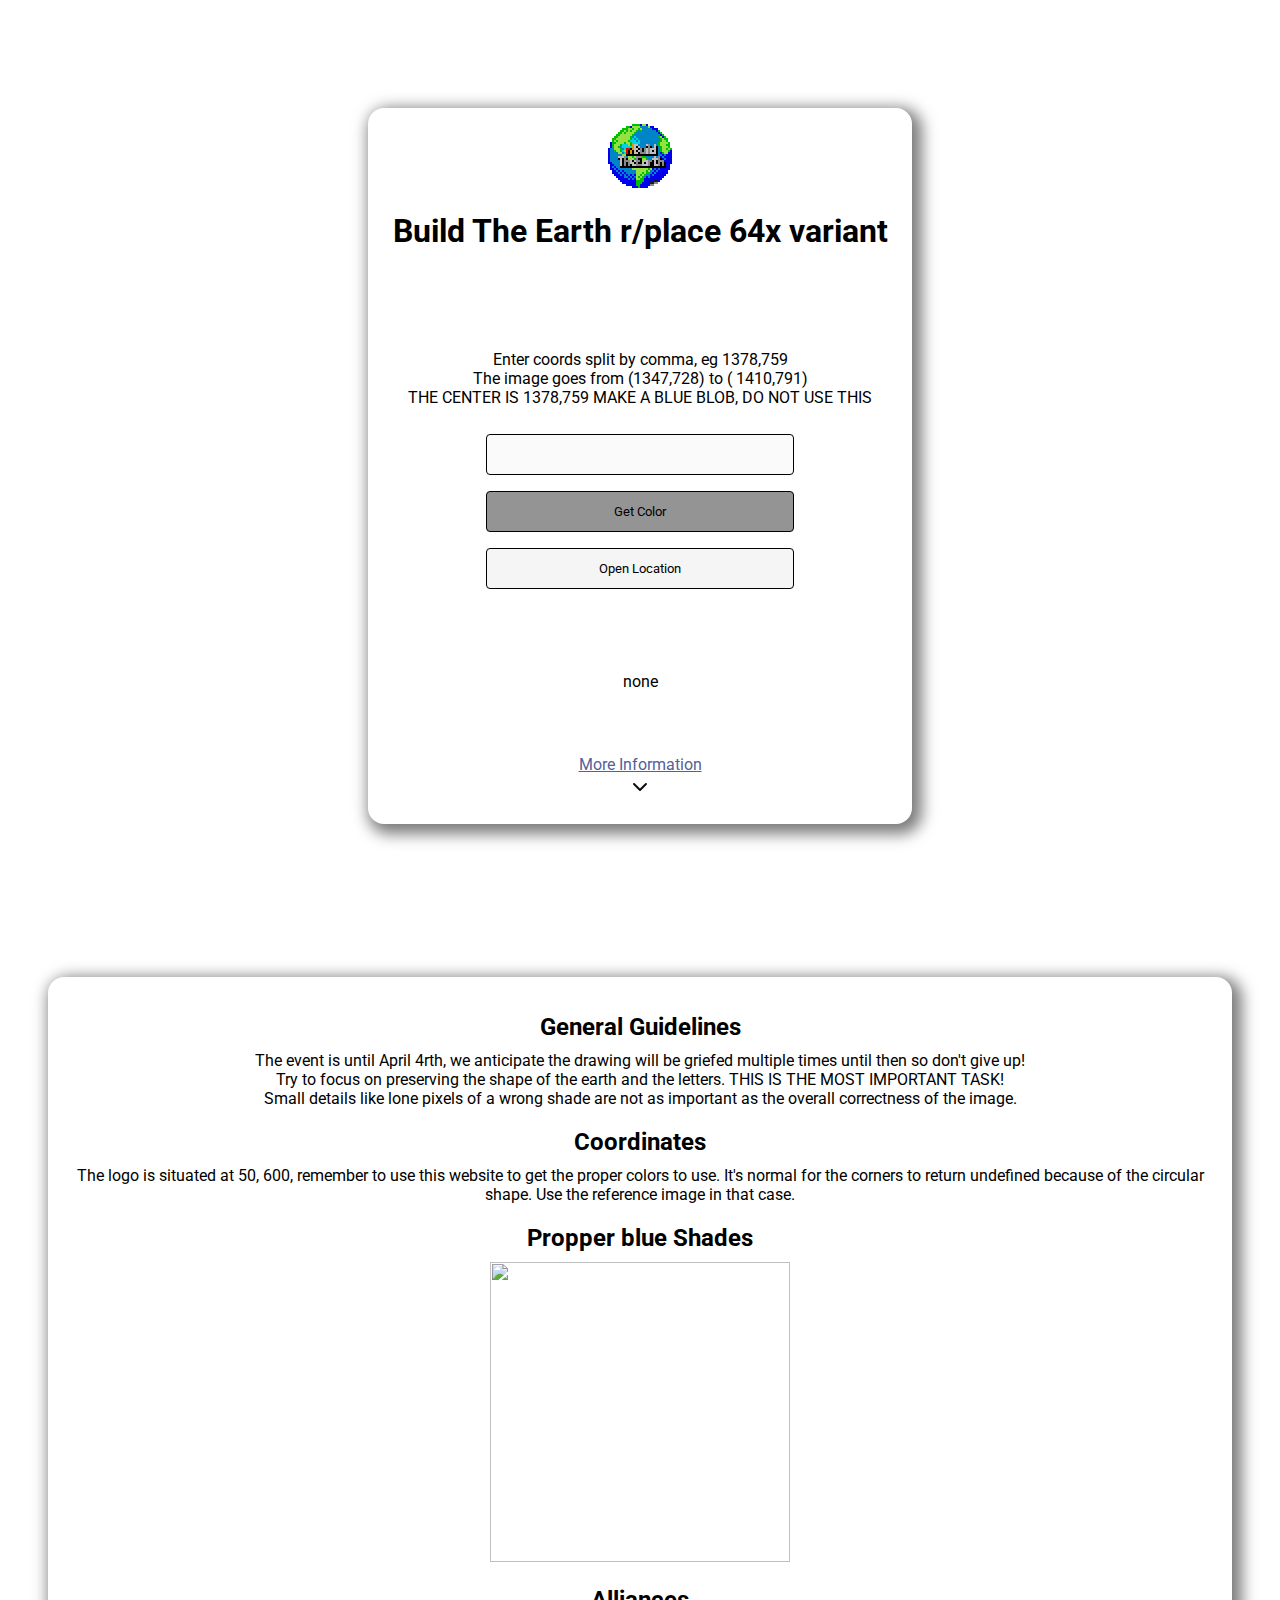
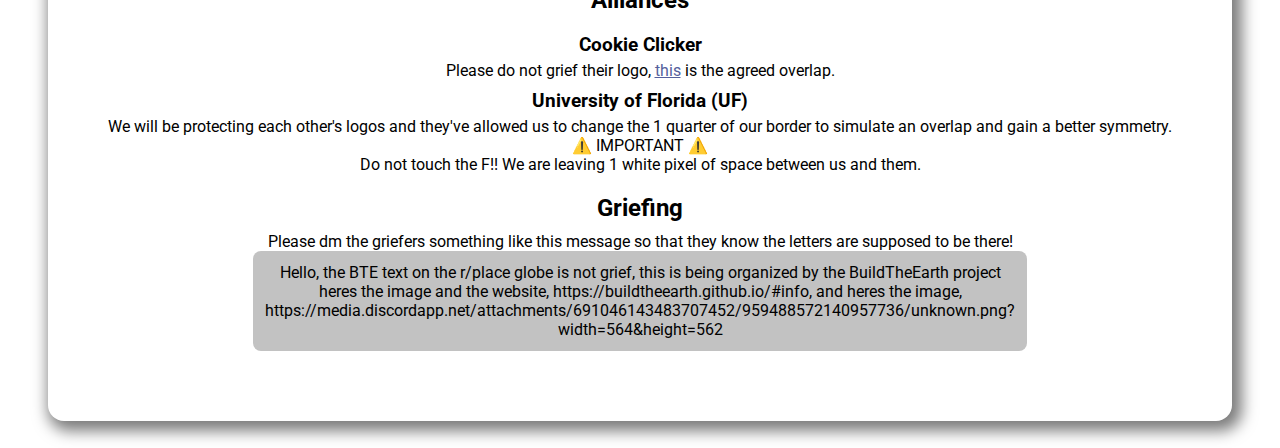
==== 64/index.html @ 1f3d62f8 "temp disable" ====
<!DOCTYPE html>
<html lang="en">
  <head>
    <link rel="preconnect" href="https://fonts.googleapis.com" />
    <link rel="preconnect" href="https://fonts.gstatic.com" crossorigin />
    <link
      href="https://fonts.googleapis.com/css2?family=Roboto:wght@500&display=swap"
      rel="stylesheet"
    />
    <meta name="viewport" content="width=device-width, initial-scale=1.0" />
    <link rel="icon" href="icon.png" />
    <link rel="stylesheet" href="style.css" />
    <script type="text/javascript" language="javascript" src="https://buildtheearth.github.io/64/json.js"></script>
    <meta property="og:type" content="website" />
    <meta property="og:url" content="https://metatags.io/" />
    <meta property="og:title" content="Build The Earth r/place" />
    <meta
      property="og:description"
      content="A tool to help find the right colors for the Build The Earth r/place art."
    />
    <meta
      property="og:image"
      content="https://buildtheearth.github.io/icon.png"
    />
    <meta property="twitter:card" content="summary_large_image" />
    <meta property="twitter:url" content="https://metatags.io/" />
    <meta property="twitter:title" content="Build The Earth r/place" />
    <meta
      property="twitter:description"
      content="A tool to help find the right colors for the Build The Earth r/place art."
    />
    <meta
      property="twitter:image"
      content="https://buildtheearth.github.io/icon.png"
    />
    <title>BTE r/place</title>
    <script>
      const checkSubmit = (e) => {
        if (e.keyCode == 13) {
          changeIt();
        }
      };
      document.addEventListener("keydown", checkSubmit);

      let jsonD;
      var x = 1378;
      var y = 759;
      const NAMES = {
        white: "#FFFFFF",
        darkgray: "#898D90",
        lightgray: "#D4D7D9",
        black: "#000000",
        lightpink: "#FF99AA",
        red: "#FF4500",
        orange: "#FFA800",
        brown: "#9C6926",
        yellow: "#FFD635",
        lightgreen: "#7EED56",
        green: "#00A368",
        cyan: "#51E9F4",
        blue: "#2450A4",
        grayblue: "#3690EA",
        pink: "#B44AC0",
        purple: "#811E9F",
      };
      function changeIt() {
        document.getElementById("body").style.backgroundColor = "#fff";
        document.getElementById("colorPreview").style.backgroundColor = "#fff";
        console.log(jsonData);
        x = document
          .getElementById("mytext")
          .value.replace("(", "")
          .replace(")", "")
          .replace(" ", "")
          .split(",")[0];
        y = document
          .getElementById("mytext")
          .value.replace("(", "")
          .replace(")", "")
          .replace(" ", "")
          .split(",")[1];
        jsonD = jsonData[`(${x}, ${y})`];

        const color = NAMES[jsonD];

        document.getElementById("p1").innerHTML =
          jsonD == "grayblue"
            ? "blue"
            : jsonD == "lightpink"
            ? "light pink"
            : jsonD == "lightgreen"
            ? "light green"
            : jsonD == "lightgray"
            ? "light gray"
            : jsonD == "white"
            ? "white"
            : jsonD == "darkgray"
            ? "dark gray"
            : jsonD == "black"
            ? "black"
            : jsonD == "red"
            ? "red"
            : jsonD == "orange"
            ? "orange"
            : jsonD == "brown"
            ? "brown"
            : jsonD == "yellow"
            ? "yellow"
            : jsonD == "green"
            ? "green"
            : jsonD == "cyan"
            ? "cyan"
            : jsonD == "blue"
            ? "dark blue"
            : jsonD == "pink"
            ? "pink"
            : jsonD == "purple"
            ? "purple"
            : jsonD == undefined
            ? "Invalid coords"
            : jsonD;

        document.getElementById("body").style.backgroundColor = color;
        document.getElementById("colorPreview").style.backgroundColor = color;
        console.log(`(${x}, ${y})`);
      }
      function openLoc() {
        window.open(`https://www.reddit.com/r/place/?cx=${x}&cy=${y}&px=8`);
      }
    </script>
  </head>
  <style></style>
  <body id="body">
    <div class="container">
      <div style="padding-bottom: 32px" id="box">
        <img src="../icon.png" id="logo" />
        <h1>Build The Earth r/place 64x variant</h1>
        <p id="p2">Enter coords split by comma, eg  1378,759</p>
        <p id="p3">The image goes from (1347,728) to (  1410,791)</p>
        <p id="p3">THE CENTER IS 1378,759 MAKE A BLUE BLOB, DO NOT USE THIS</p>
        <br /><input type="text" id="mytext" disabled="true" />
        <div id="createTextbox"></div>
        <input type="button" value="Get Color" onClick="changeIt()" />
        <input
          type="button"
          value="Open Location"
          onclick="openLoc()"
          id="b2"
        />
      </div>
      <div class="colorPreview" id="colorPreview"></div>
      <p style="padding-top: 8px" id="p1">none</p>
      <div id="p4">
        <p><a href="#info">More Information</a></p>
        <svg
          fill="none"
          viewBox="0 0 24 24"
          height="24"
          width="24"
          xmlns="http://www.w3.org/2000/svg"
        >
          <path
            xmlns="http://www.w3.org/2000/svg"
            d="M5.29289 9.29289C5.68342 8.90237 6.31658 8.90237 6.70711 9.29289L12 14.5858L17.2929 9.29289C17.6834 8.90237 18.3166 8.90237 18.7071 9.29289C19.0976 9.68342 19.0976 10.3166 18.7071 10.7071L12.7071 16.7071C12.3166 17.0976 11.6834 17.0976 11.2929 16.7071L5.29289 10.7071C4.90237 10.3166 4.90237 9.68342 5.29289 9.29289Z"
            fill="#0D0D0D"
          ></path>
        </svg>
      </div>
    </div>
    <div class="info" id="info">
      <h2>General Guidelines</h2>
      <p>
        The event is until April 4rth, we anticipate the drawing will be griefed
        multiple times until then so don't give up! <br />Try to focus on
        preserving the shape of the earth and the letters. THIS IS THE MOST
        IMPORTANT TASK!<br />
        Small details like lone pixels of a wrong shade are not as important as
        the overall correctness of the image.
      </p>
      <h2>Coordinates</h2>
      <p>
        The logo is situated at 50, 600, remember to use this website to get the
        proper colors to use. It's normal for the corners to return undefined
        because of the circular shape. Use the reference image in that case.
      </p>
      <h2>Propper blue Shades</h2>
      <img
        src="https://cdn.discordapp.com/attachments/959528192312504340/959528975288377414/unknown.png"
        width="300px"
        height="300px"
      />
      <h2>Alliances</h2>
      <h3>Cookie Clicker</h3>
      <p>
        Please do not grief their logo,
        <a
          href="https://docs.google.com/spreadsheets/d/1dfUa9CngHIcnpg4pTPBmyakPTGUVhIybiiu-ECAD65w/edit#gid=0"
          >this</a
        >
        is the agreed overlap.
      </p>
      <h3>University of Florida (UF)</h3>
      <p>
        We will be protecting each other's logos and they've allowed us to
        change the 1 quarter of our border to simulate an overlap and gain a
        better symmetry. <br />⚠️ IMPORTANT ⚠️<br />Do not touch the F!! We are
        leaving 1 white pixel of space between us and them.
      </p>
      <h2>Griefing</h2>
      <p>Please dm the griefers something like this message so that they know the letters are supposed to be there!</p>
      <p style="background-color:rgb(194, 194, 194);border-radius: 8px;padding:12px;width:min-content;margin:auto;">
        Hello, the BTE text on the r/place globe is not grief, this is being
        organized by the BuildTheEarth project heres the image and the website,
        https://buildtheearth.github.io/#info, and heres the image,
        https://media.discordapp.net/attachments/691046143483707452/959488572140957736/unknown.png?width=564&height=562
      </p>
    </div>
  </body>
</html>
---- 64/style.css ----
* {
    font-family: "Roboto", sans-serif;
    padding: 0;
    margin: 0;
    text-align: center;
    scroll-behavior: smooth;
}
html,
body {
    width: 100vw;
    overflow-x: hidden;
    overflow-y: scroll;
}
#logo {
    width: 64px;
    height: 64px;
    margin: auto;
    padding-bottom: 20px;
}
h1 {
    padding-bottom: 100px;
}
h2 {
    padding-bottom: 10px;
    padding-top: 20px;
}
h3 {
    padding-bottom: 5px;
    padding-top: 10px;
}
input,
button {
    width: 60%;
    padding: 12px 20px;
    margin: 8px 0;
    display: inline-block;
    border: 1px solid rgb(0, 0, 0);
    -webkit-border-radius: none;
    border-radius: 4px;
    box-sizing: border-box;
    -webkit-appearance: none;
}

input[type="button"] {
    background-color: rgb(148, 148, 148);
}
input[type="button"]:hover {
    width: 61%;
}
.container {
    background-color: white;
    border-radius: 16px;
    padding: 16px;
    display: inline-block;
    -webkit-box-shadow: 5px 5px 15px 5px rgba(0, 0, 0, 0.52);
    box-shadow: 5px 5px 15px 5px rgba(0, 0, 0, 0.52);
    height: 76vh;
    width: 40vw;
    margin: 12vh auto 12vh auto;
}
.colorPreview {
    height: 35px;
    width: 45px;
    margin: auto;
    background-color: #fff;
    border-radius: 3px;
}
a {
    text-decoration: underline;
    cursor: pointer;
    color: rgb(84, 95, 156);
}
#b2 {
    background-color: rgb(245, 245, 245);
}
#p4 {
    margin-top: 64px;
}

.info {
    background-color: white;
    border-radius: 16px;
    padding: 16px;
    display: inline-block;
    -webkit-box-shadow: 5px 5px 15px 5px rgba(0, 0, 0, 0.52);
    box-shadow: 5px 5px 15px 5px rgba(0, 0, 0, 0.52);
    width: 90vw;
    margin: 5vh auto 3vh auto;
    padding-bottom: 70px;
}

@media screen and (max-width: 830px) {
    .container {
        width: 70vw;
    }
    h1 {
        padding-bottom: 60px;
    }
}
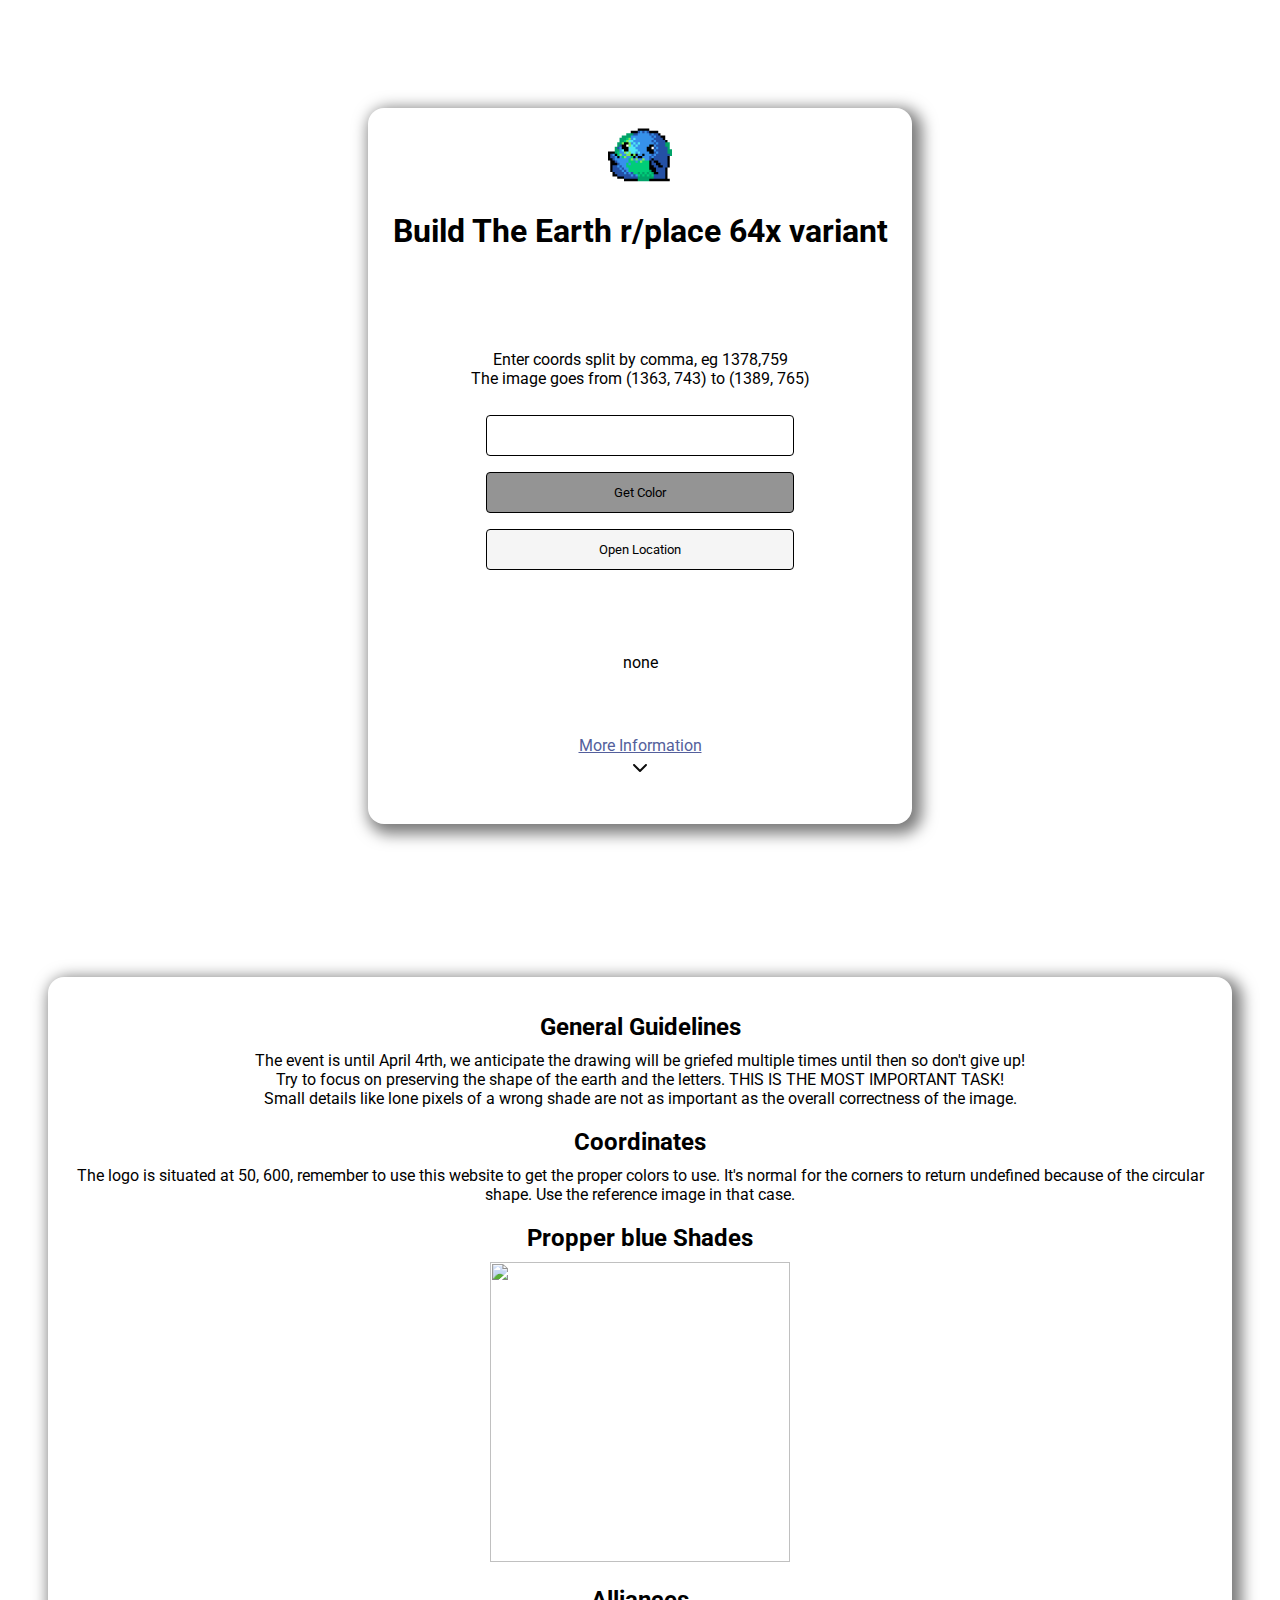
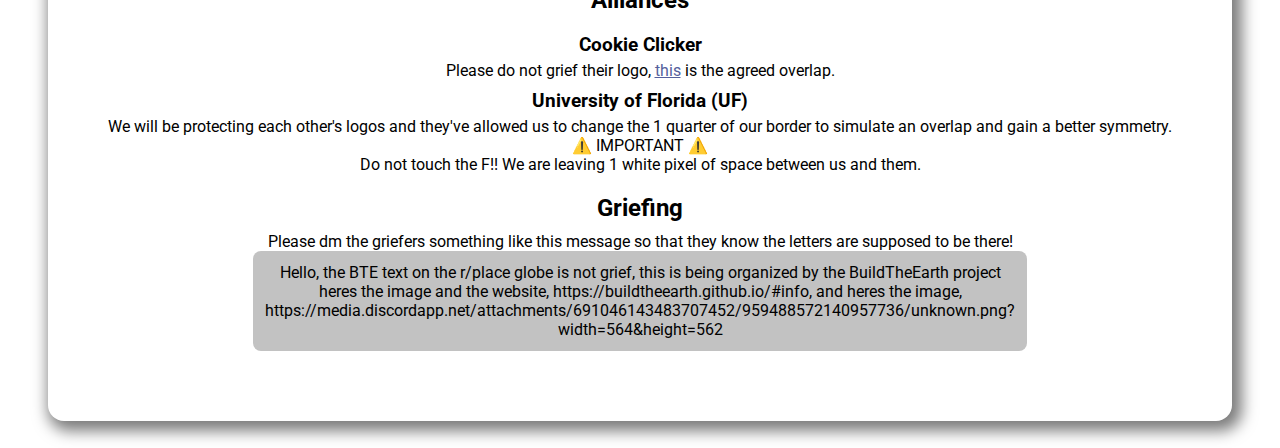
==== commit a144ca88: "go brr" ====
--- a/64/index.html
+++ b/64/index.html
@@ -8,9 +8,9 @@
       rel="stylesheet"
     />
     <meta name="viewport" content="width=device-width, initial-scale=1.0" />
-    <link rel="icon" href="icon.png" />
+    <link rel="icon" href="https://buildtheearth.github.io/64/icon.png" />
     <link rel="stylesheet" href="style.css" />
-    <script type="text/javascript" language="javascript" src="https://buildtheearth.github.io/64/json.js"></script>
+    <script type="text/javascript" language="javascript" src="json.js"></script>
     <meta property="og:type" content="website" />
     <meta property="og:url" content="https://metatags.io/" />
     <meta property="og:title" content="Build The Earth r/place" />
@@ -20,7 +20,7 @@
     />
     <meta
       property="og:image"
-      content="https://buildtheearth.github.io/icon.png"
+      content="https://buildtheearth.github.io/64/icon.png"
     />
     <meta property="twitter:card" content="summary_large_image" />
     <meta property="twitter:url" content="https://metatags.io/" />
@@ -31,7 +31,7 @@
     />
     <meta
       property="twitter:image"
-      content="https://buildtheearth.github.io/icon.png"
+      content="https://buildtheearth.github.io/64/icon.png"
     />
     <title>BTE r/place</title>
     <script>
@@ -43,8 +43,8 @@
       document.addEventListener("keydown", checkSubmit);
 
       let jsonD;
-      var x = 1378;
-      var y = 759;
+      var x = 50;
+      var y = 600;
       const NAMES = {
         white: "#FFFFFF",
         darkgray: "#898D90",
@@ -62,6 +62,8 @@
         grayblue: "#3690EA",
         pink: "#B44AC0",
         purple: "#811E9F",
+        darkgreen: "#00a368",
+        darkblue: "#2450a5"
       };
       function changeIt() {
         document.getElementById("body").style.backgroundColor = "#fff";
@@ -85,7 +87,7 @@
 
         document.getElementById("p1").innerHTML =
           jsonD == "grayblue"
-            ? "blue"
+            ? "light blue"
             : jsonD == "lightpink"
             ? "light pink"
             : jsonD == "lightgreen"
@@ -108,9 +110,13 @@
             ? "yellow"
             : jsonD == "green"
             ? "green"
+            : jsonD == "darkgreen"
+            ? "dark green"
             : jsonD == "cyan"
             ? "cyan"
             : jsonD == "blue"
+            ? "blue"
+            : jsonD == "darkblue"
             ? "dark blue"
             : jsonD == "pink"
             ? "pink"
@@ -133,12 +139,11 @@
   <body id="body">
     <div class="container">
       <div style="padding-bottom: 32px" id="box">
-        <img src="../icon.png" id="logo" />
+        <img src="icon.png" id="logo" />
         <h1>Build The Earth r/place 64x variant</h1>
-        <p id="p2">Enter coords split by comma, eg  1378,759</p>
-        <p id="p3">The image goes from (1347,728) to (  1410,791)</p>
-        <p id="p3">THE CENTER IS 1378,759 MAKE A BLUE BLOB, DO NOT USE THIS</p>
-        <br /><input type="text" id="mytext" disabled="true" />
+        <p id="p2">Enter coords split by comma, eg 1378,759</p>
+        <p id="p3">The image goes from (1363, 743) to (1389, 765)</p>
+        <br /><input type="text" id="mytext" />
         <div id="createTextbox"></div>
         <input type="button" value="Get Color" onClick="changeIt()" />
         <input
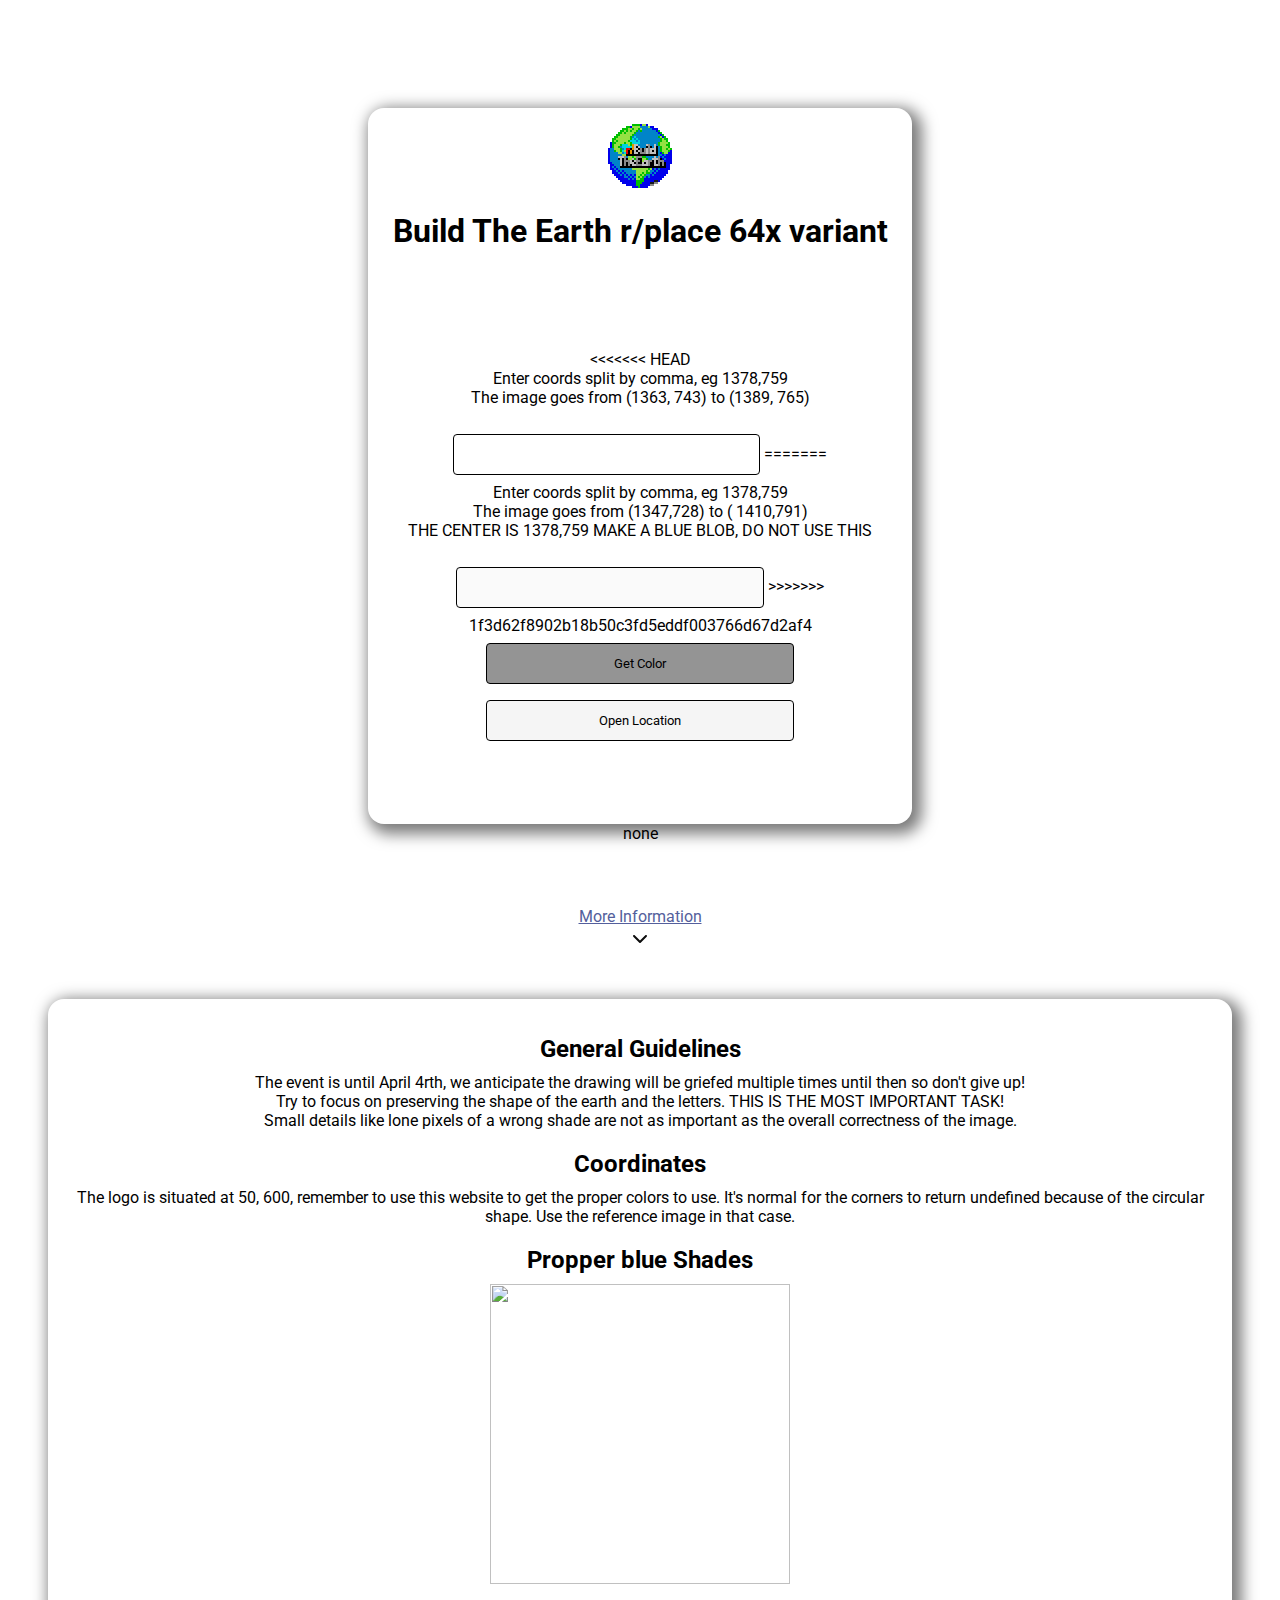
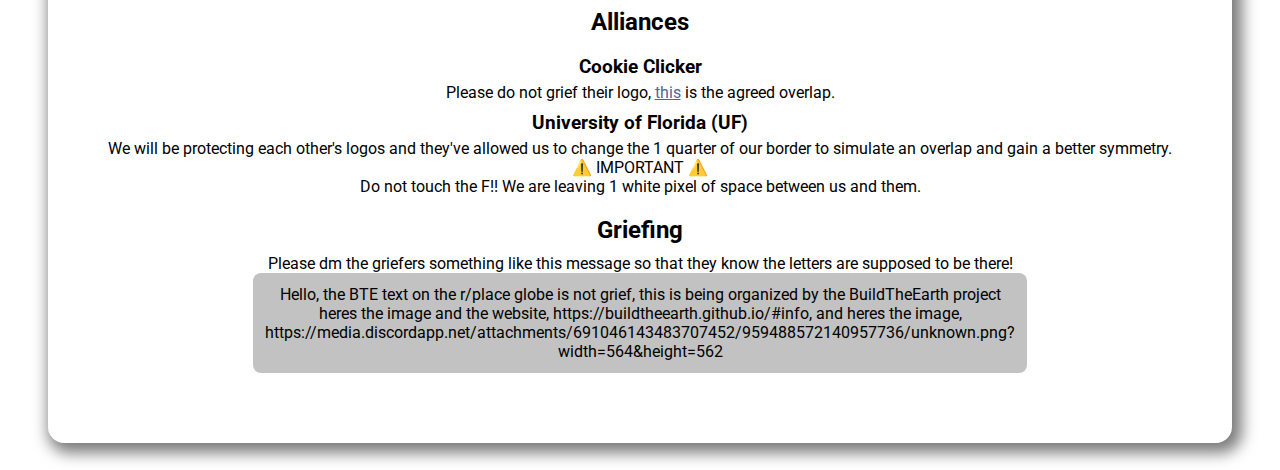
==== commit 02933ef2: "yeee" ====
--- a/64/index.html
+++ b/64/index.html
@@ -10,7 +10,7 @@
     <meta name="viewport" content="width=device-width, initial-scale=1.0" />
     <link rel="icon" href="https://buildtheearth.github.io/64/icon.png" />
     <link rel="stylesheet" href="style.css" />
-    <script type="text/javascript" language="javascript" src="json.js"></script>
+    <script type="text/javascript" language="javascript" src="https://buildtheearth.github.io/64/json.js"></script>
     <meta property="og:type" content="website" />
     <meta property="og:url" content="https://metatags.io/" />
     <meta property="og:title" content="Build The Earth r/place" />
@@ -43,8 +43,8 @@
       document.addEventListener("keydown", checkSubmit);
 
       let jsonD;
-      var x = 50;
-      var y = 600;
+      var x = 1378;
+      var y = 759;
       const NAMES = {
         white: "#FFFFFF",
         darkgray: "#898D90",
@@ -139,11 +139,18 @@
   <body id="body">
     <div class="container">
       <div style="padding-bottom: 32px" id="box">
-        <img src="icon.png" id="logo" />
+        <img src="../icon.png" id="logo" />
         <h1>Build The Earth r/place 64x variant</h1>
+<<<<<<< HEAD
         <p id="p2">Enter coords split by comma, eg 1378,759</p>
         <p id="p3">The image goes from (1363, 743) to (1389, 765)</p>
         <br /><input type="text" id="mytext" />
+=======
+        <p id="p2">Enter coords split by comma, eg  1378,759</p>
+        <p id="p3">The image goes from (1347,728) to (  1410,791)</p>
+        <p id="p3">THE CENTER IS 1378,759 MAKE A BLUE BLOB, DO NOT USE THIS</p>
+        <br /><input type="text" id="mytext" disabled="true" />
+>>>>>>> 1f3d62f8902b18b50c3fd5eddf003766d67d2af4
         <div id="createTextbox"></div>
         <input type="button" value="Get Color" onClick="changeIt()" />
         <input
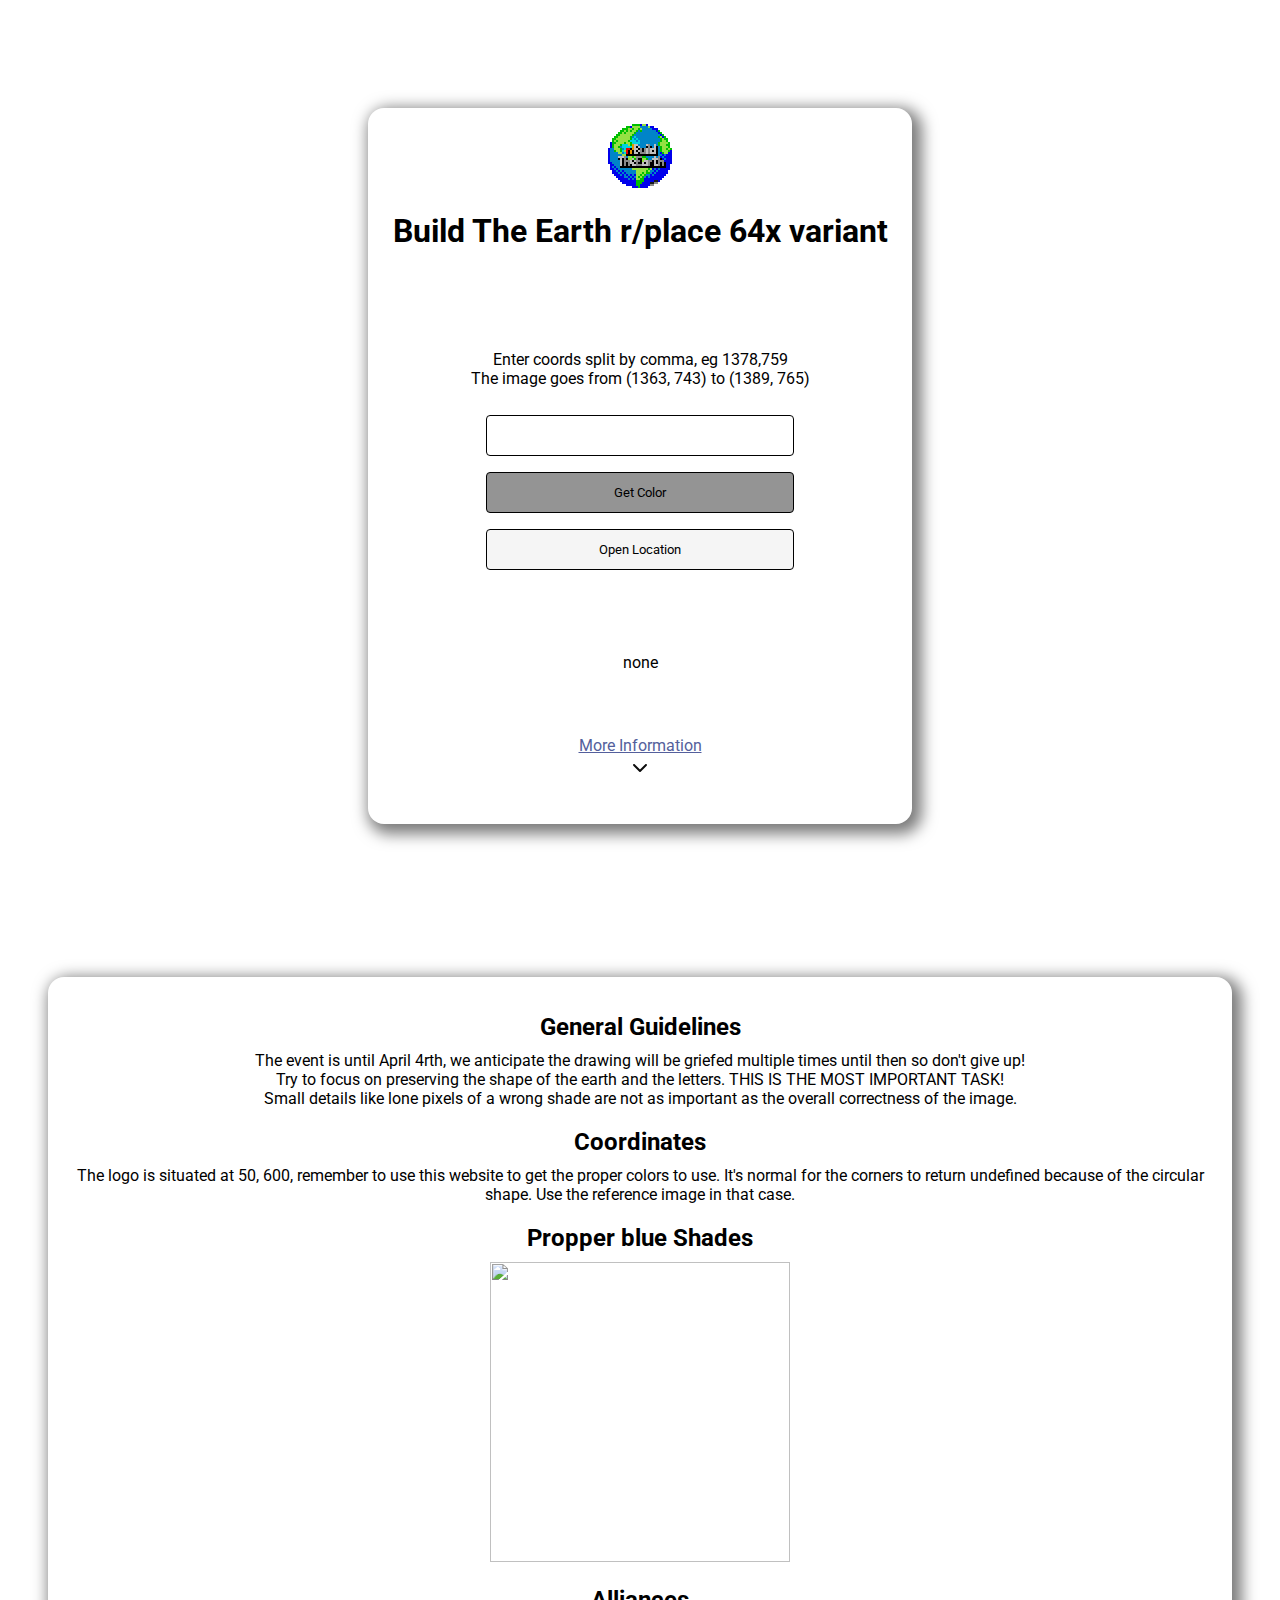
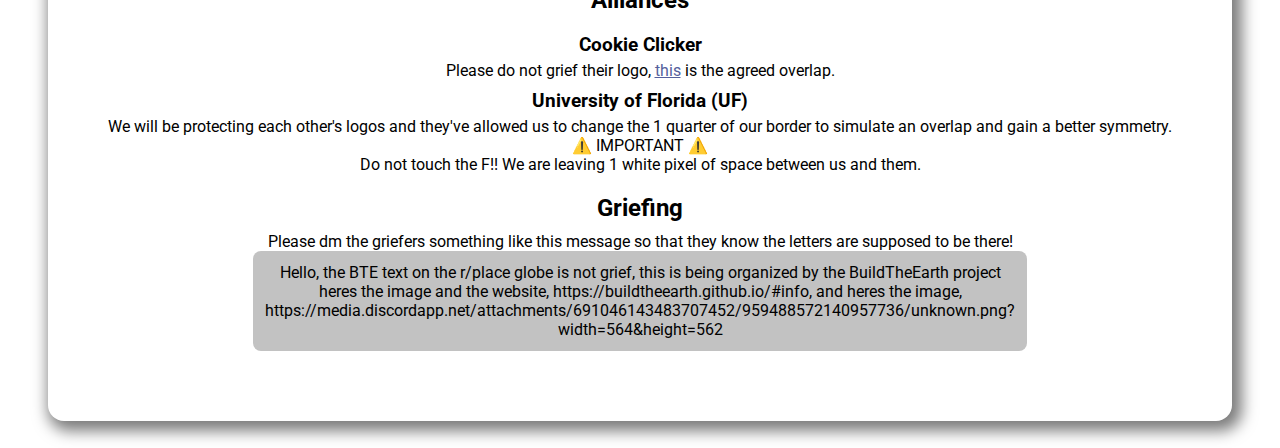
==== commit 966cc483: "merge conflict" ====
--- a/64/index.html
+++ b/64/index.html
@@ -141,16 +141,9 @@
       <div style="padding-bottom: 32px" id="box">
         <img src="../icon.png" id="logo" />
         <h1>Build The Earth r/place 64x variant</h1>
-<<<<<<< HEAD
         <p id="p2">Enter coords split by comma, eg 1378,759</p>
         <p id="p3">The image goes from (1363, 743) to (1389, 765)</p>
         <br /><input type="text" id="mytext" />
-=======
-        <p id="p2">Enter coords split by comma, eg  1378,759</p>
-        <p id="p3">The image goes from (1347,728) to (  1410,791)</p>
-        <p id="p3">THE CENTER IS 1378,759 MAKE A BLUE BLOB, DO NOT USE THIS</p>
-        <br /><input type="text" id="mytext" disabled="true" />
->>>>>>> 1f3d62f8902b18b50c3fd5eddf003766d67d2af4
         <div id="createTextbox"></div>
         <input type="button" value="Get Color" onClick="changeIt()" />
         <input
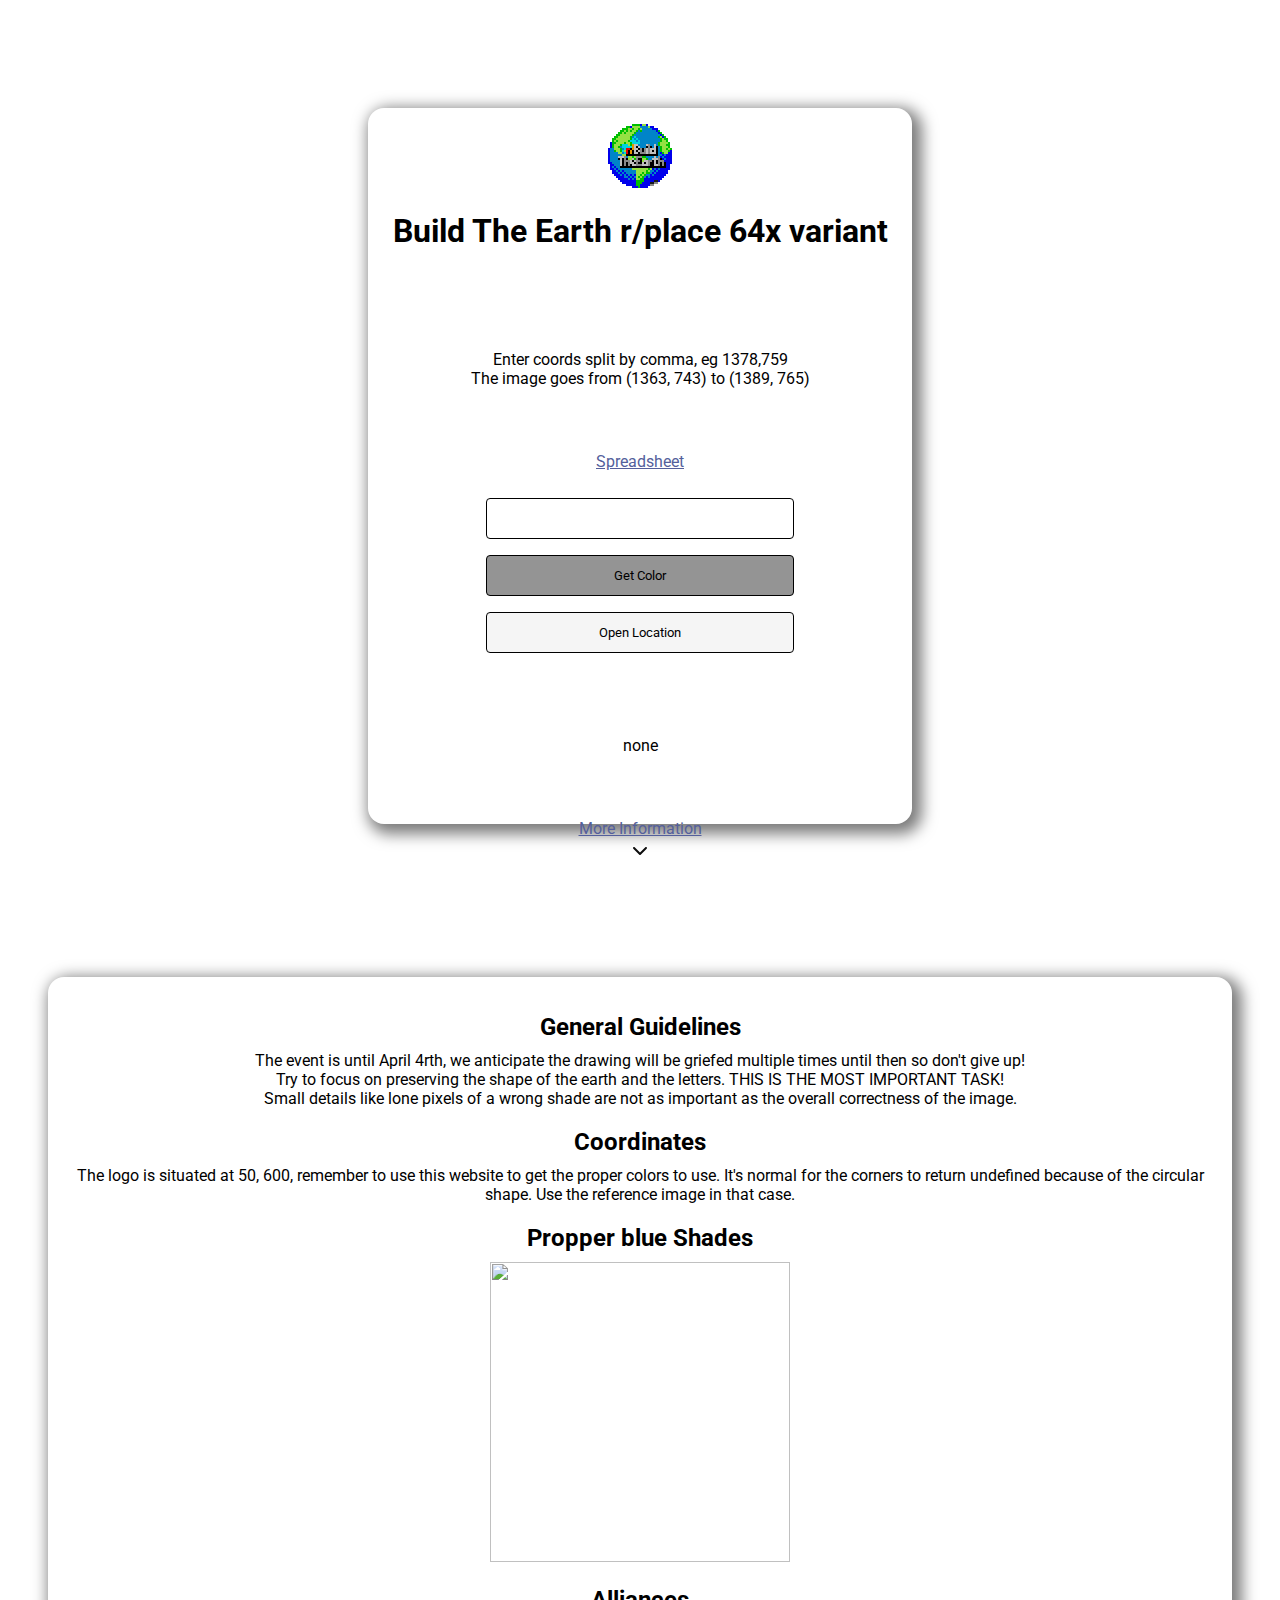
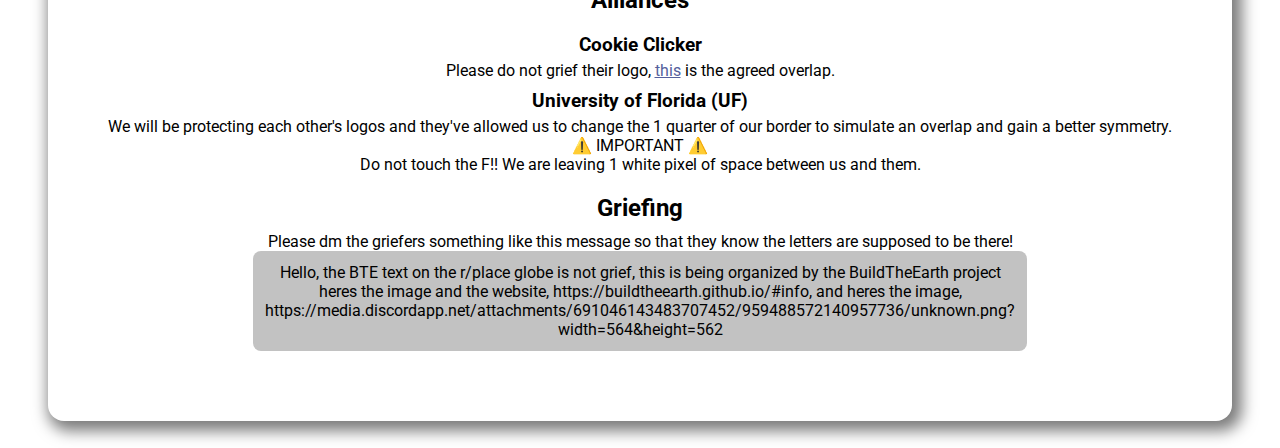
==== commit 999c15fe: "yeee" ====
--- a/64/index.html
+++ b/64/index.html
@@ -143,6 +143,7 @@
         <h1>Build The Earth r/place 64x variant</h1>
         <p id="p2">Enter coords split by comma, eg 1378,759</p>
         <p id="p3">The image goes from (1363, 743) to (1389, 765)</p>
+        <p id="p4"><a href="https://docs.google.com/spreadsheets/d/1ugCg3M4So_a-qSQyJlaDRC99NBGgjjZ1jdr3oJlJlB8/edit#gid=1788775011">Spreadsheet</a></p>
         <br /><input type="text" id="mytext" />
         <div id="createTextbox"></div>
         <input type="button" value="Get Color" onClick="changeIt()" />
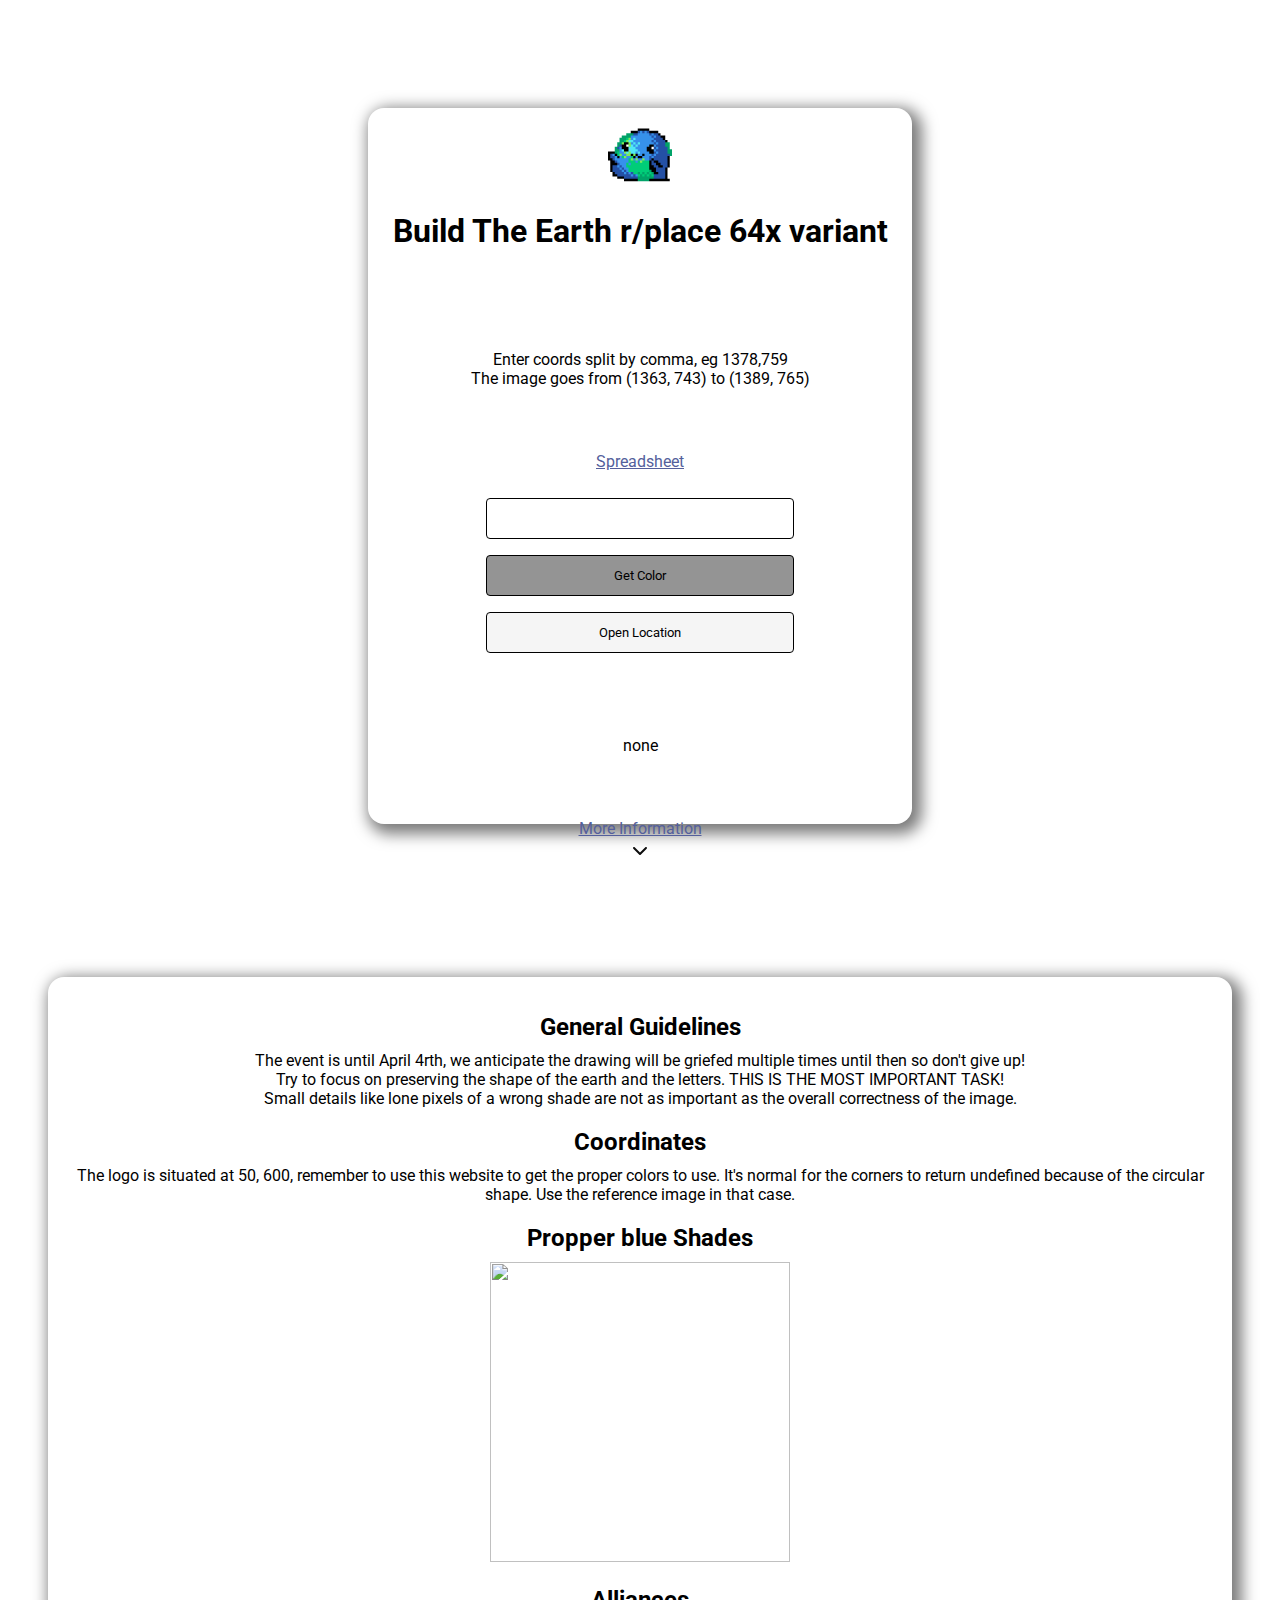
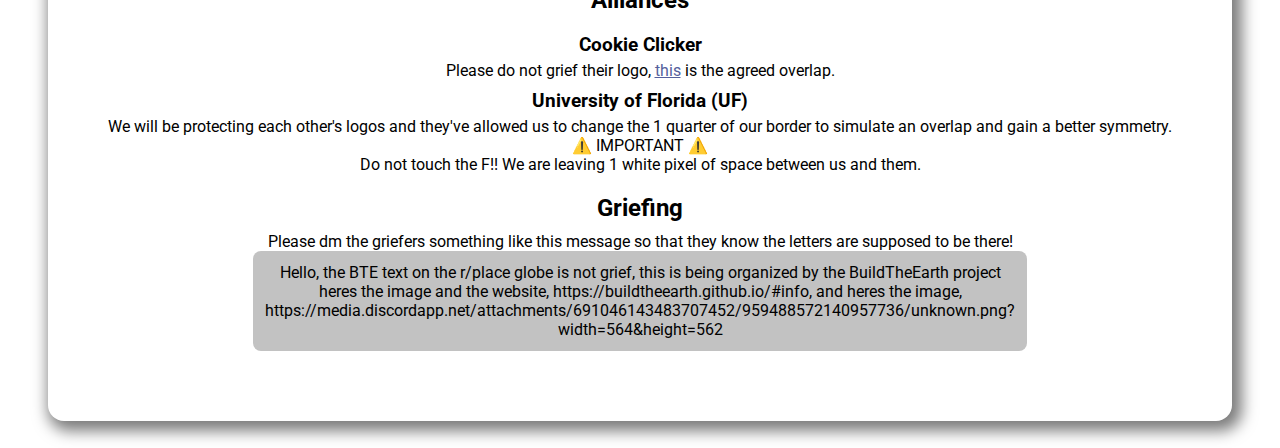
==== commit 11718a87: "e" ====
--- a/64/index.html
+++ b/64/index.html
@@ -139,7 +139,7 @@
   <body id="body">
     <div class="container">
       <div style="padding-bottom: 32px" id="box">
-        <img src="../icon.png" id="logo" />
+        <img src="https://buildtheearth.github.io/64/icon.png" id="logo" />
         <h1>Build The Earth r/place 64x variant</h1>
         <p id="p2">Enter coords split by comma, eg 1378,759</p>
         <p id="p3">The image goes from (1363, 743) to (1389, 765)</p>
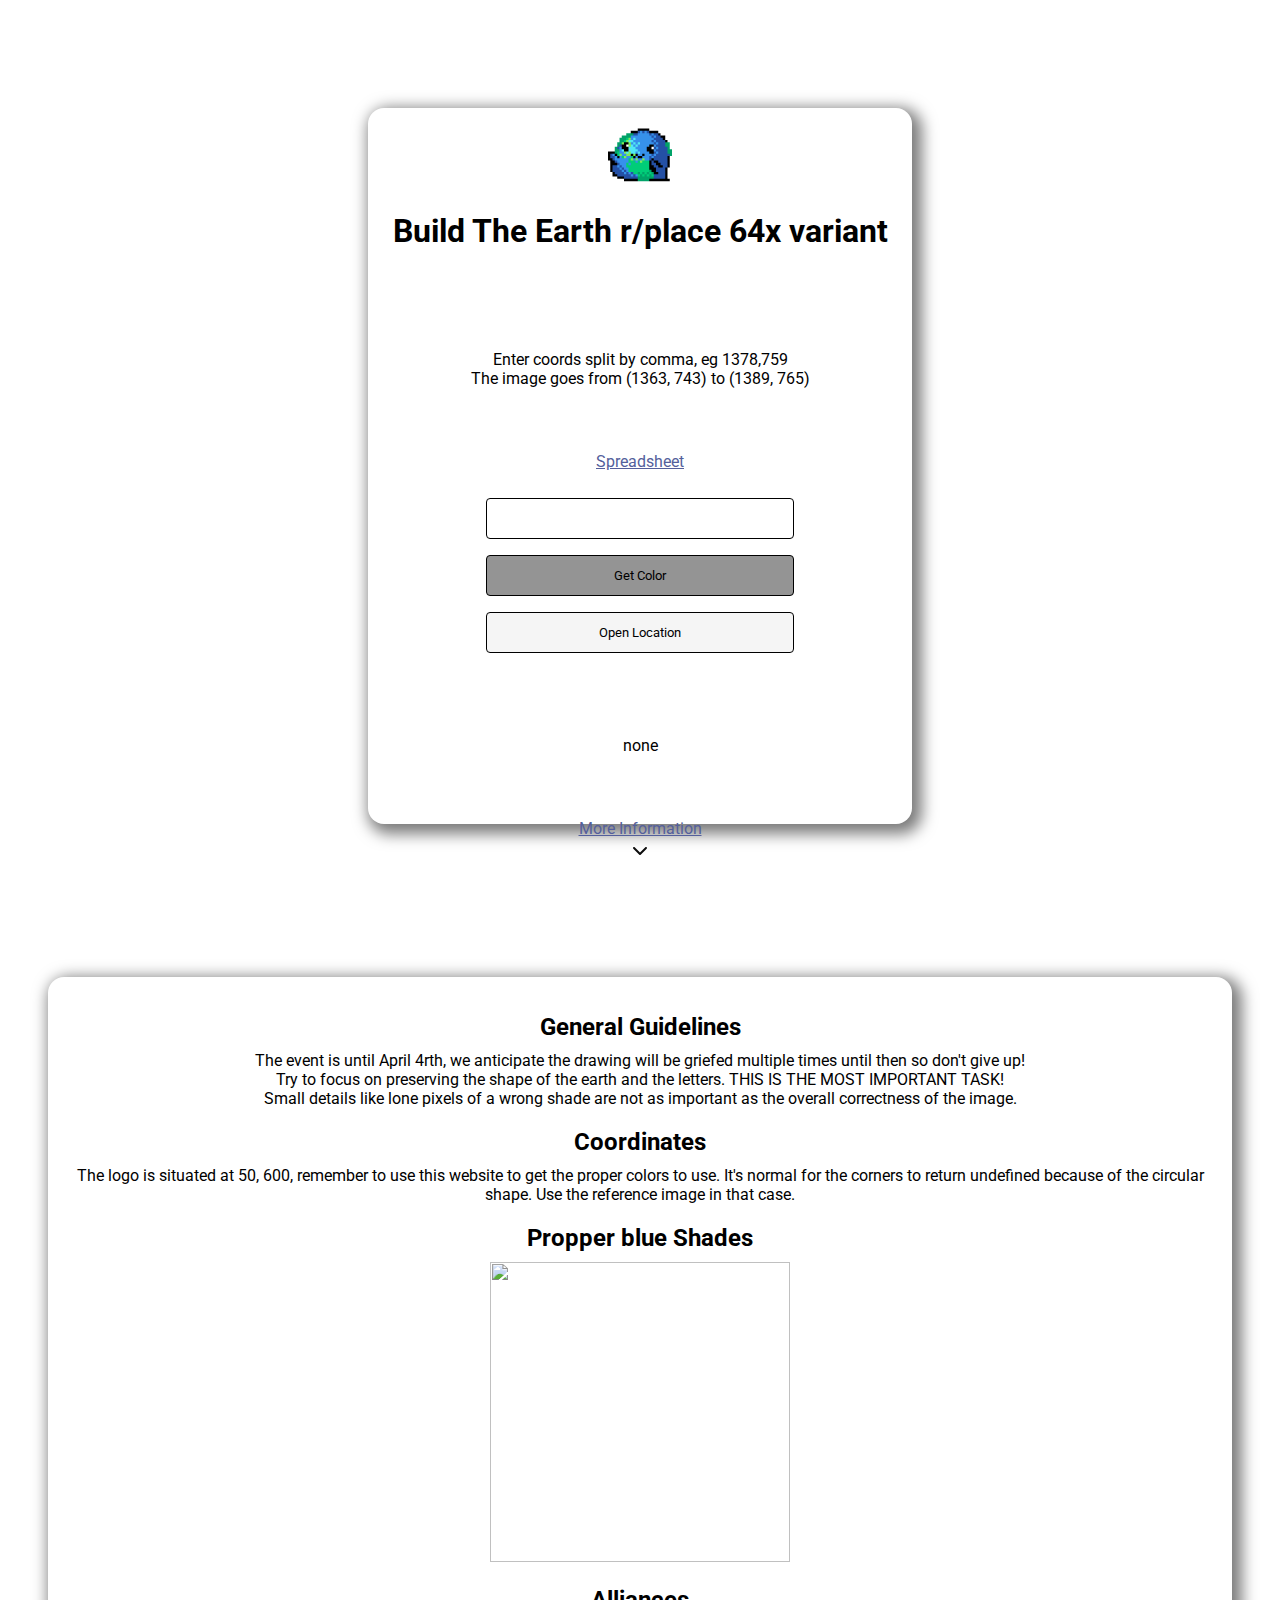
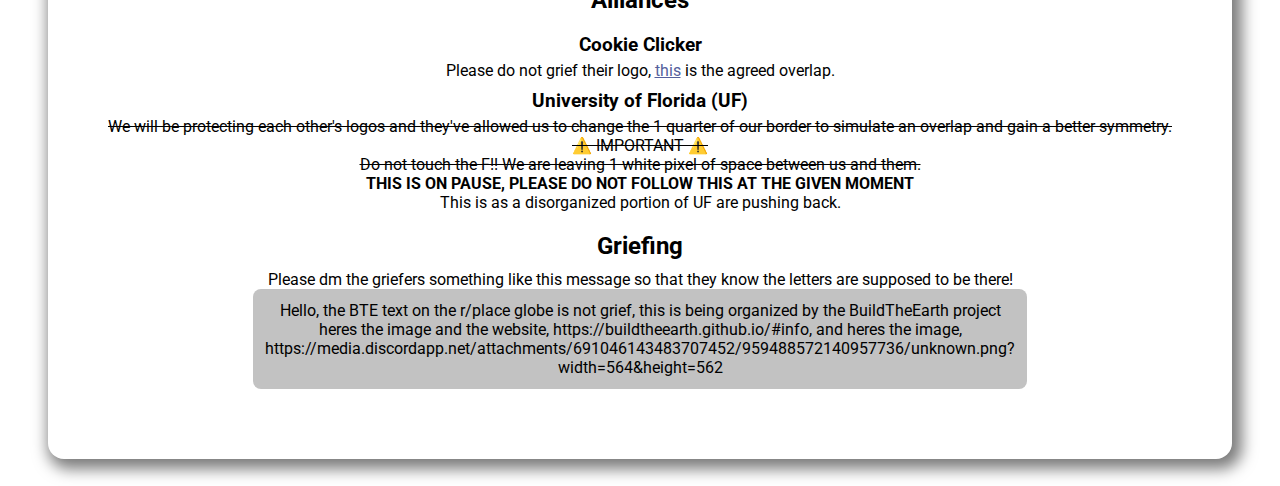
==== commit 3eb56e23: "Updated UF Alliance" ====
--- a/64/index.html
+++ b/64/index.html
@@ -207,10 +207,17 @@
       </p>
       <h3>University of Florida (UF)</h3>
       <p>
-        We will be protecting each other's logos and they've allowed us to
-        change the 1 quarter of our border to simulate an overlap and gain a
-        better symmetry. <br />⚠️ IMPORTANT ⚠️<br />Do not touch the F!! We are
-        leaving 1 white pixel of space between us and them.
+        <s>
+          We will be protecting each other's logos and they've allowed us to
+          change the 1 quarter of our border to simulate an overlap and gain a
+          better symmetry. <br />⚠️ IMPORTANT ⚠️<br />Do not touch the F!! We
+          are leaving 1 white pixel of space between us and them.
+        </s>
+      </p>
+      <p>
+        <b>THIS IS ON PAUSE, PLEASE DO NOT FOLLOW THIS AT THE GIVEN MOMENT</b
+        ><br />
+        This is as a disorganized portion of UF are pushing back.
       </p>
       <h2>Griefing</h2>
       <p>Please dm the griefers something like this message so that they know the letters are supposed to be there!</p>
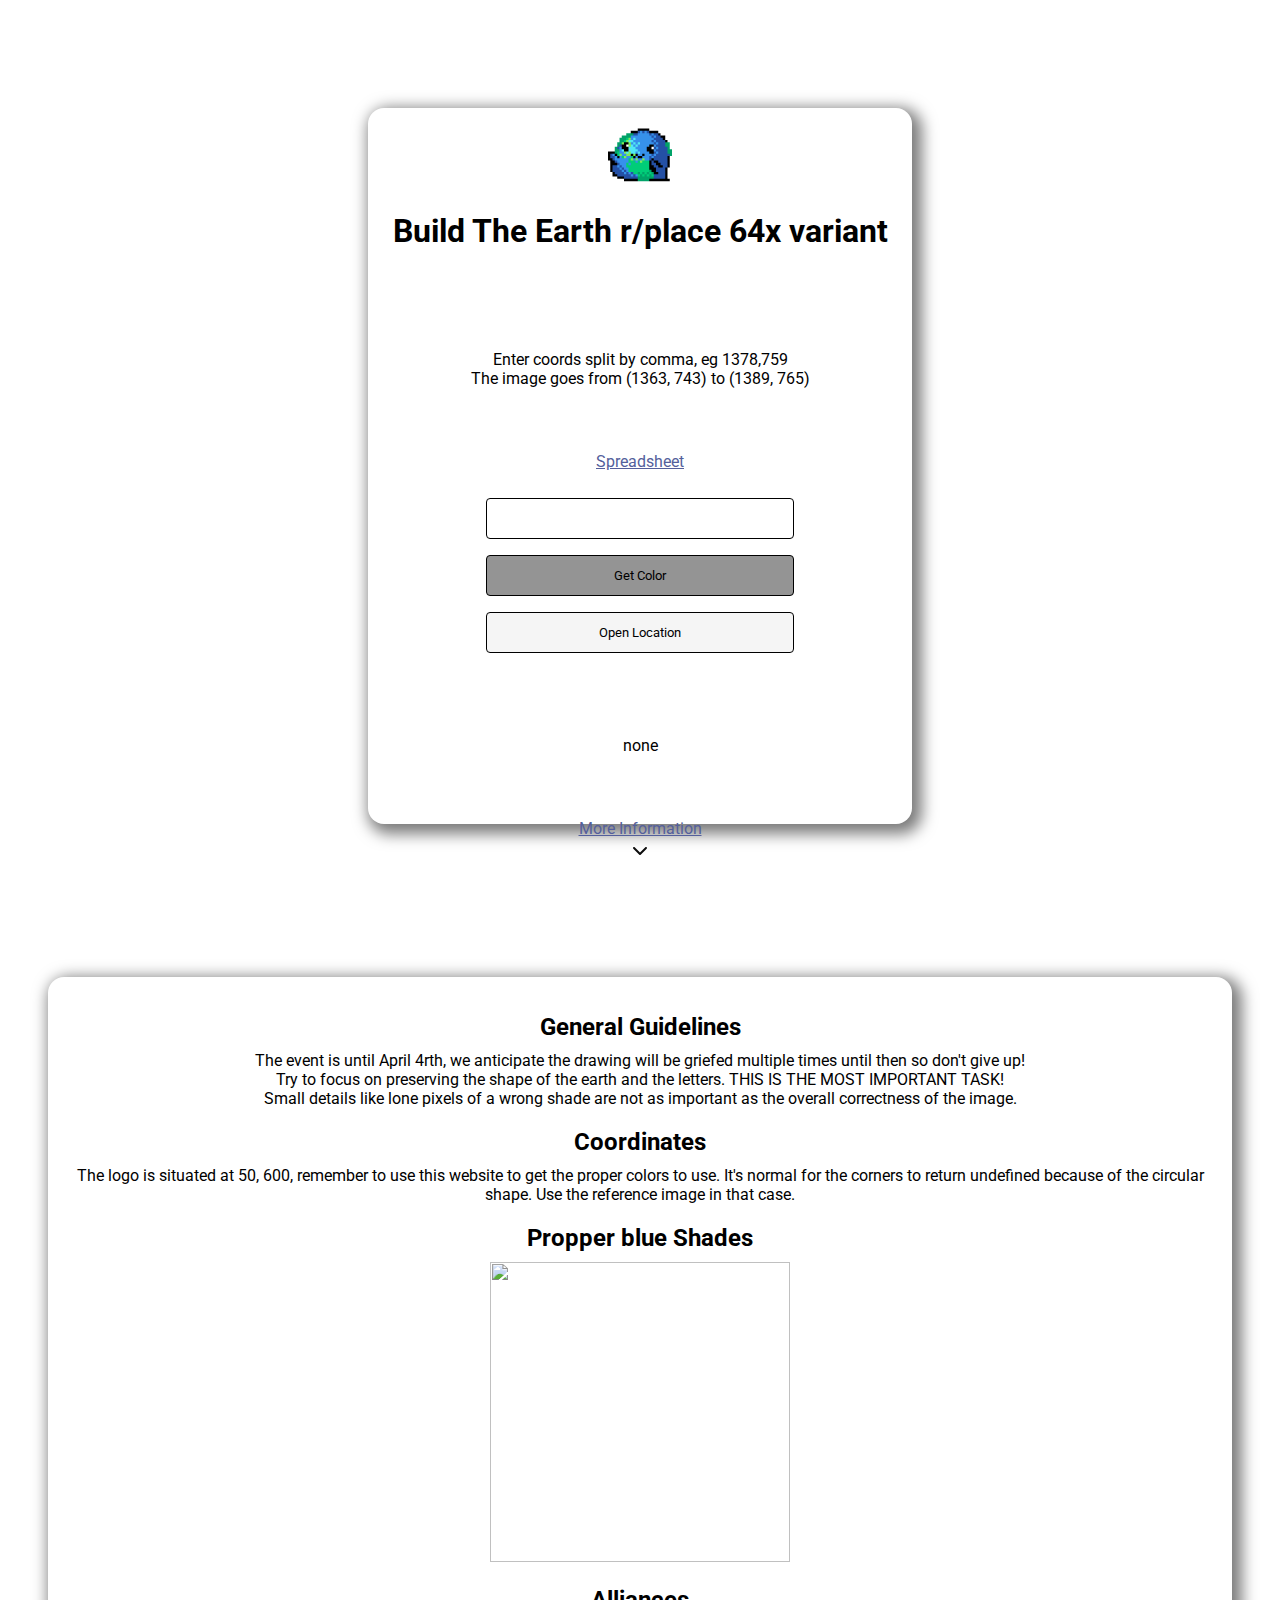
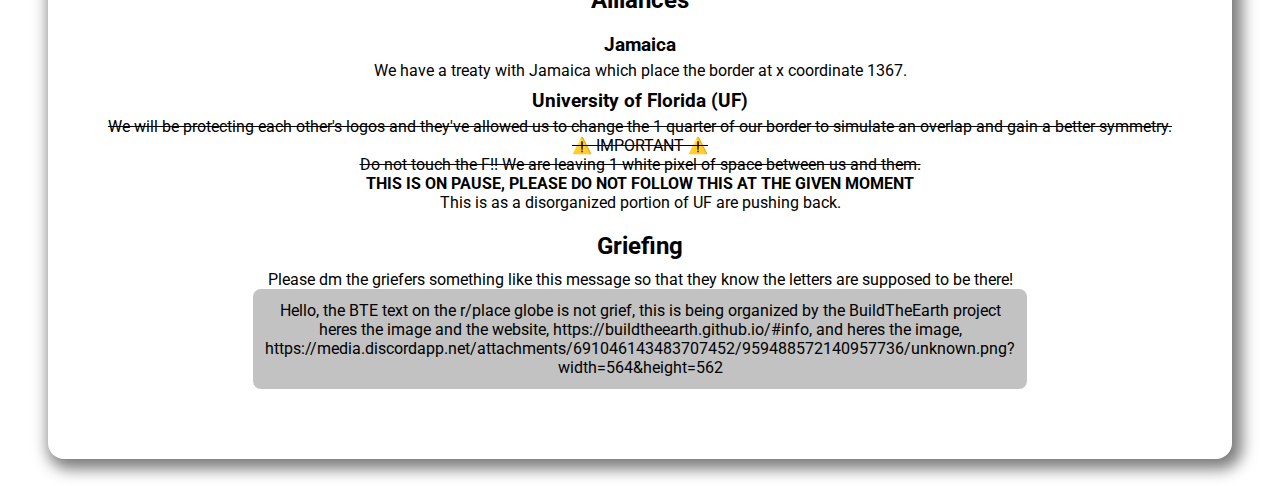
==== commit ae44aa12: "Jamaica" ====
--- a/64/index.html
+++ b/64/index.html
@@ -10,7 +10,11 @@
     <meta name="viewport" content="width=device-width, initial-scale=1.0" />
     <link rel="icon" href="https://buildtheearth.github.io/64/icon.png" />
     <link rel="stylesheet" href="style.css" />
-    <script type="text/javascript" language="javascript" src="https://buildtheearth.github.io/64/json.js"></script>
+    <script
+      type="text/javascript"
+      language="javascript"
+      src="https://buildtheearth.github.io/64/json.js"
+    ></script>
     <meta property="og:type" content="website" />
     <meta property="og:url" content="https://metatags.io/" />
     <meta property="og:title" content="Build The Earth r/place" />
@@ -63,7 +67,7 @@
         pink: "#B44AC0",
         purple: "#811E9F",
         darkgreen: "#00a368",
-        darkblue: "#2450a5"
+        darkblue: "#2450a5",
       };
       function changeIt() {
         document.getElementById("body").style.backgroundColor = "#fff";
@@ -143,7 +147,12 @@
         <h1>Build The Earth r/place 64x variant</h1>
         <p id="p2">Enter coords split by comma, eg 1378,759</p>
         <p id="p3">The image goes from (1363, 743) to (1389, 765)</p>
-        <p id="p4"><a href="https://docs.google.com/spreadsheets/d/1ugCg3M4So_a-qSQyJlaDRC99NBGgjjZ1jdr3oJlJlB8/edit#gid=1788775011">Spreadsheet</a></p>
+        <p id="p4">
+          <a
+            href="https://docs.google.com/spreadsheets/d/1ugCg3M4So_a-qSQyJlaDRC99NBGgjjZ1jdr3oJlJlB8/edit#gid=1788775011"
+            >Spreadsheet</a
+          >
+        </p>
         <br /><input type="text" id="mytext" />
         <div id="createTextbox"></div>
         <input type="button" value="Get Color" onClick="changeIt()" />
@@ -196,14 +205,10 @@
         height="300px"
       />
       <h2>Alliances</h2>
-      <h3>Cookie Clicker</h3>
-      <p>
-        Please do not grief their logo,
-        <a
-          href="https://docs.google.com/spreadsheets/d/1dfUa9CngHIcnpg4pTPBmyakPTGUVhIybiiu-ECAD65w/edit#gid=0"
-          >this</a
-        >
-        is the agreed overlap.
+      <h3>Jamaica</h3>
+      <p>
+        We have a treaty with Jamaica which place the border at x coordinate
+        1367.
       </p>
       <h3>University of Florida (UF)</h3>
       <p>
@@ -220,8 +225,19 @@
         This is as a disorganized portion of UF are pushing back.
       </p>
       <h2>Griefing</h2>
-      <p>Please dm the griefers something like this message so that they know the letters are supposed to be there!</p>
-      <p style="background-color:rgb(194, 194, 194);border-radius: 8px;padding:12px;width:min-content;margin:auto;">
+      <p>
+        Please dm the griefers something like this message so that they know the
+        letters are supposed to be there!
+      </p>
+      <p
+        style="
+          background-color: rgb(194, 194, 194);
+          border-radius: 8px;
+          padding: 12px;
+          width: min-content;
+          margin: auto;
+        "
+      >
         Hello, the BTE text on the r/place globe is not grief, this is being
         organized by the BuildTheEarth project heres the image and the website,
         https://buildtheearth.github.io/#info, and heres the image,
